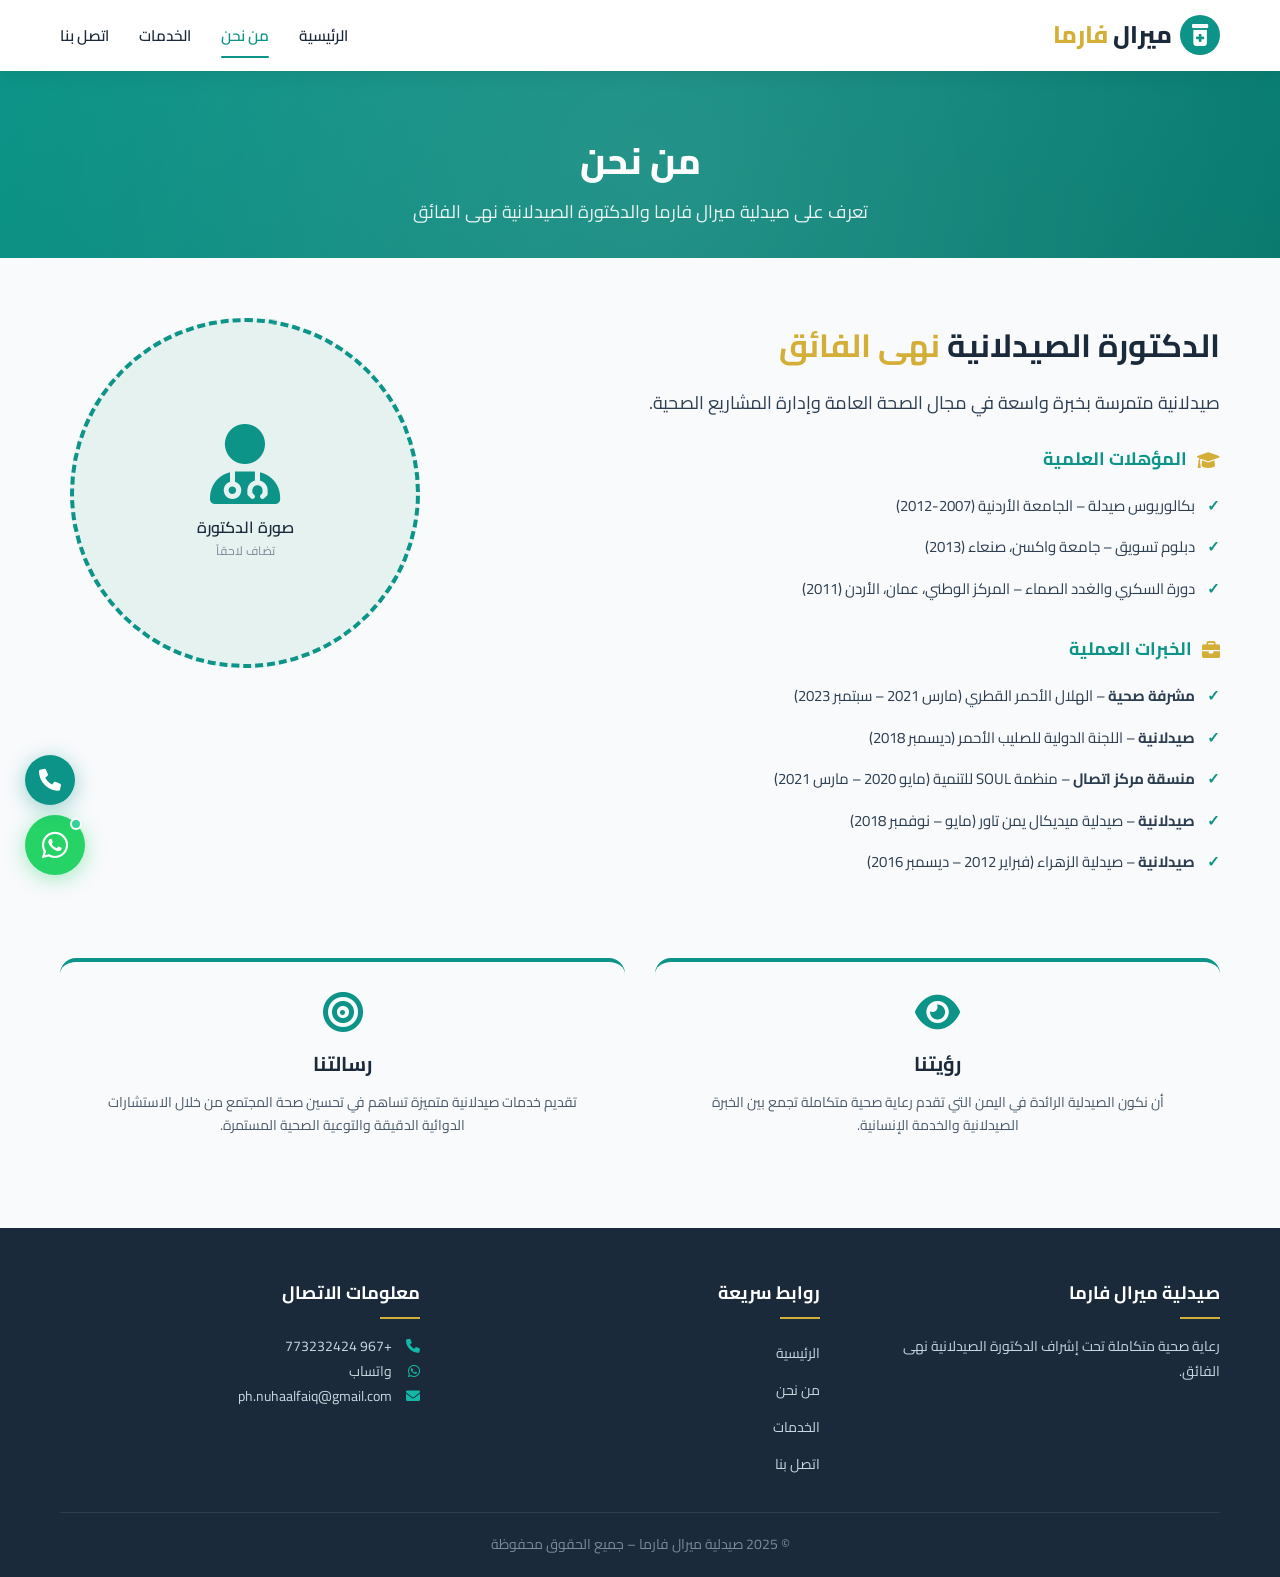
==== about.html @ c8fea5cb "Create about.html" ====
<!DOCTYPE html>
<html dir="rtl" lang="ar">
<head>
    <meta charset="UTF-8">
    <meta name="viewport" content="width=device-width, initial-scale=1.0">
    <title>صيدلية ميرال فارما | من نحن</title>
    <meta name="description" content="تعرف على الدكتورة الصيدلانية نهى الفائق وصيدلية ميرال فارما">
    <link href="https://fonts.googleapis.com/css2?family=Cairo:wght@400;500;600;700;800&display=swap" rel="stylesheet">
    <link rel="stylesheet" href="https://cdnjs.cloudflare.com/ajax/libs/font-awesome/6.0.0-beta3/css/all.min.css">
    <link rel="stylesheet" href="style.css">
</head>
<body>

    <nav class="navbar">
        <div class="container">
            <div class="nav-logo">
                <a href="index.html">
                    <span class="logo-icon"><i class="fas fa-prescription-bottle-medical"></i></span>
                    <span class="logo-text">ميرال <span class="gold">فارما</span></span>
                </a>
            </div>
            <ul class="nav-links">
                <li><a href="index.html">الرئيسية</a></li>
                <li><a href="about.html" class="active">من نحن</a></li>
                <li><a href="services.html">الخدمات</a></li>
                <li><a href="contact.html">اتصل بنا</a></li>
            </ul>
            <div class="hamburger">
                <span></span>
                <span></span>
                <span></span>
            </div>
        </div>
    </nav>

    <section class="page-header">
        <div class="container">
            <h1>من نحن</h1>
            <p>تعرف على صيدلية ميرال فارما والدكتورة الصيدلانية نهى الفائق</p>
        </div>
    </section>

    <section class="about-section">
        <div class="container">
            <div class="about-grid">
                <div class="about-text">
                    <h2>الدكتورة الصيدلانية <span class="gold">نهى الفائق</span></h2>
                    <p class="about-intro">صيدلانية متمرسة بخبرة واسعة في مجال الصحة العامة وإدارة المشاريع الصحية.</p>
                    
                    <div class="about-details">
                        <h3><i class="fas fa-graduation-cap"></i> المؤهلات العلمية</h3>
                        <ul>
                            <li>بكالوريوس صيدلة – الجامعة الأردنية (2007-2012)</li>
                            <li>دبلوم تسويق – جامعة واكسن، صنعاء (2013)</li>
                            <li>دورة السكري والغدد الصماء – المركز الوطني، عمان، الأردن (2011)</li>
                        </ul>
                    </div>

                    <div class="about-details">
                        <h3><i class="fas fa-briefcase"></i> الخبرات العملية</h3>
                        <ul>
                            <li><strong>مشرفة صحية</strong> – الهلال الأحمر القطري (مارس 2021 – سبتمبر 2023)</li>
                            <li><strong>صيدلانية</strong> – اللجنة الدولية للصليب الأحمر (ديسمبر 2018)</li>
                            <li><strong>منسقة مركز اتصال</strong> – منظمة SOUL للتنمية (مايو 2020 – مارس 2021)</li>
                            <li><strong>صيدلانية</strong> – صيدلية ميديكال يمن تاور (مايو – نوفمبر 2018)</li>
                            <li><strong>صيدلانية</strong> – صيدلية الزهراء (فبراير 2012 – ديسمبر 2016)</li>
                        </ul>
                    </div>
                </div>
                <div class="about-image">
                    <div class="doctor-placeholder large">
                        <i class="fas fa-user-md"></i>
                        <span>صورة الدكتورة</span>
                        <small>تضاف لاحقاً</small>
                    </div>
                </div>
            </div>

            <div class="vision-mission">
                <div class="vision-card">
                    <i class="fas fa-eye"></i>
                    <h3>رؤيتنا</h3>
                    <p>أن نكون الصيدلية الرائدة في اليمن التي تقدم رعاية صحية متكاملة تجمع بين الخبرة الصيدلانية والخدمة الإنسانية.</p>
                </div>
                <div class="vision-card">
                    <i class="fas fa-bullseye"></i>
                    <h3>رسالتنا</h3>
                    <p>تقديم خدمات صيدلانية متميزة تساهم في تحسين صحة المجتمع من خلال الاستشارات الدوائية الدقيقة والتوعية الصحية المستمرة.</p>
                </div>
            </div>
        </div>
    </section>

    <footer>
        <div class="container">
            <div class="footer-content">
                <div class="footer-section">
                    <h4>صيدلية ميرال فارما</h4>
                    <p>رعاية صحية متكاملة تحت إشراف الدكتورة الصيدلانية نهى الفائق.</p>
                </div>
                <div class="footer-section">
                    <h4>روابط سريعة</h4>
                    <ul>
                        <li><a href="index.html">الرئيسية</a></li>
                        <li><a href="about.html">من نحن</a></li>
                        <li><a href="services.html">الخدمات</a></li>
                        <li><a href="contact.html">اتصل بنا</a></li>
                    </ul>
                </div>
                <div class="footer-section">
                    <h4>معلومات الاتصال</h4>
                    <p><i class="fas fa-phone"></i> <a href="tel:+967773232424">+967 773232424</a></p>
                    <p><i class="fab fa-whatsapp"></i> <a href="https://wa.me/967773232424" target="_blank">واتساب</a></p>
                    <p><i class="fas fa-envelope"></i> <a href="mailto:ph.nuhaalfaiq@gmail.com">ph.nuhaalfaiq@gmail.com</a></p>
                </div>
            </div>
            <div class="footer-bottom">
                <p>&copy; 2025 صيدلية ميرال فارما – جميع الحقوق محفوظة</p>
            </div>
        </div>
    </footer>

    <a href="https://wa.me/967773232424" target="_blank" class="whatsapp-float" title="تواصل معنا عبر واتساب">
        <i class="fab fa-whatsapp"></i>
        <span class="online-dot"></span>
        <span class="tooltip">تواصل معنا الآن</span>
    </a>

    <a href="tel:+967773232424" class="call-float" title="اتصل بنا">
        <i class="fas fa-phone"></i>
    </a>

    <div class="quick-contact-bar">
        <div class="container">
            <a href="tel:+967773232424" class="quick-contact-btn call-btn">
                <i class="fas fa-phone"></i><span>اتصال</span>
            </a>
            <a href="https://wa.me/967773232424" target="_blank" class="quick-contact-btn whatsapp-btn">
                <i class="fab fa-whatsapp"></i><span>واتساب</span>
            </a>
            <a href="mailto:ph.nuhaalfaiq@gmail.com" class="quick-contact-btn email-btn">
                <i class="fas fa-envelope"></i><span>البريد</span>
            </a>
            <a href="https://maps.google.com/?q=شارع خولان، صنعاء، اليمن" target="_blank" class="quick-contact-btn">
                <i class="fas fa-map-marker-alt"></i><span>الموقع</span>
            </a>
        </div>
    </div>

    <script src="script.js"></script>
</body>
</html>
---- style.css ----
/* ========== RESET & BASE ========== */
* {
    margin: 0;
    padding: 0;
    box-sizing: border-box;
}

:root {
    --primary: #0d9488;
    --primary-dark: #0a7a6f;
    --primary-light: #14b8a6;
    --primary-bg: #e6f2ef;
    --accent: #d4af37;
    --accent-light: #f0d675;
    --dark: #1a2a3a;
    --dark-light: #2c3e50;
    --text: #1a2a3a;
    --text-muted: #4a5a6a;
    --text-light: #7a8a9a;
    --bg: #f8fafc;
    --white: #ffffff;
    --border: #ecf0f3;
    --whatsapp: #25d366;
}

body {
    font-family: 'Cairo', sans-serif;
    background: var(--bg);
    color: var(--text);
    line-height: 1.7;
    min-height: 100vh;
}

.container {
    max-width: 1200px;
    margin: 0 auto;
    padding: 0 20px;
}

.gold {
    color: var(--accent);
}

a {
    text-decoration: none;
    color: var(--primary);
    transition: all 0.3s;
}

a:hover {
    color: var(--primary-dark);
}

/* ========== NAVBAR ========== */
.navbar {
    background: var(--white);
    box-shadow: 0 2px 20px rgba(0, 0, 0, 0.08);
    position: sticky;
    top: 0;
    z-index: 1000;
    padding: 15px 0;
}

.navbar .container {
    display: flex;
    justify-content: space-between;
    align-items: center;
    flex-wrap: wrap;
}

.nav-logo a {
    font-size: 24px;
    font-weight: 800;
    color: var(--dark);
    display: flex;
    align-items: center;
    gap: 8px;
}

.nav-logo .logo-icon {
    width: 40px;
    height: 40px;
    background: var(--primary);
    color: var(--white);
    border-radius: 50%;
    display: flex;
    align-items: center;
    justify-content: center;
    font-size: 0.9em;
}

.nav-logo .gold {
    color: var(--accent);
}

.nav-links {
    list-style: none;
    display: flex;
    gap: 30px;
    align-items: center;
}

.nav-links a {
    font-weight: 600;
    color: var(--dark);
    padding: 8px 0;
    position: relative;
    transition: all 0.3s;
    font-size: 0.95em;
}

.nav-links a::after {
    content: '';
    position: absolute;
    bottom: 0;
    right: 0;
    width: 0;
    height: 2px;
    background: var(--primary);
    transition: all 0.3s;
    border-radius: 2px;
}

.nav-links a:hover::after,
.nav-links a.active::after {
    width: 100%;
}

.nav-links a.active,
.nav-links a:hover {
    color: var(--primary);
}

.hamburger {
    display: none;
    flex-direction: column;
    gap: 5px;
    cursor: pointer;
    padding: 5px;
}

.hamburger span {
    width: 28px;
    height: 3px;
    background: var(--dark);
    border-radius: 5px;
    transition: all 0.3s;
}

.hamburger:hover span {
    background: var(--primary);
}

/* ========== HERO ========== */
.hero {
    padding: 80px 0 60px;
    background: linear-gradient(135deg, #f8fafc 0%, #e6f2ef 50%, #f0fdf9 100%);
    position: relative;
    overflow: hidden;
}

.hero::before {
    content: '';
    position: absolute;
    top: -50%;
    left: -50%;
    width: 200%;
    height: 200%;
    background: radial-gradient(circle, rgba(13, 148, 136, 0.05) 0%, transparent 50%);
    animation: heroPulse 8s infinite;
}

@keyframes heroPulse {
    0%, 100% { transform: scale(1); opacity: 0.5; }
    50% { transform: scale(1.1); opacity: 0.8; }
}

.hero-content {
    display: grid;
    grid-template-columns: 1fr 1fr;
    gap: 50px;
    align-items: center;
    position: relative;
    z-index: 1;
}

.hero-text h1 {
    font-size: 42px;
    font-weight: 800;
    color: var(--dark);
    margin-bottom: 10px;
    line-height: 1.3;
}

.hero-text .subtitle {
    font-size: 20px;
    color: var(--dark-light);
    margin-bottom: 15px;
}

.hero-text .description {
    font-size: 16px;
    color: var(--text-muted);
    margin-bottom: 25px;
    line-height: 1.8;
}

.hero-buttons {
    display: flex;
    gap: 15px;
    flex-wrap: wrap;
}

.btn {
    display: inline-block;
    padding: 12px 32px;
    border-radius: 50px;
    font-weight: 600;
    font-size: 16px;
    transition: all 0.3s;
    border: none;
    cursor: pointer;
    font-family: 'Cairo', sans-serif;
}

.btn-primary {
    background: var(--primary);
    color: var(--white);
}

.btn-primary:hover {
    background: var(--primary-dark);
    transform: translateY(-2px);
    box-shadow: 0 8px 25px rgba(13, 148, 136, 0.35);
    color: var(--white);
}

.btn-secondary {
    background: transparent;
    color: var(--primary);
    border: 2px solid var(--primary);
}

.btn-secondary:hover {
    background: var(--primary);
    color: var(--white);
    transform: translateY(-2px);
}

.btn-whatsapp {
    background: var(--whatsapp);
    color: var(--white);
}

.btn-whatsapp:hover {
    background: #1eb954;
    transform: translateY(-2px);
    box-shadow: 0 8px 25px rgba(37, 211, 102, 0.35);
    color: var(--white);
}

/* ========== DOCTOR PLACEHOLDER ========== */
.doctor-placeholder {
    width: 300px;
    height: 300px;
    background: var(--primary-bg);
    border-radius: 50%;
    display: flex;
    flex-direction: column;
    align-items: center;
    justify-content: center;
    border: 4px dashed var(--primary);
    margin: 0 auto;
    transition: all 0.3s;
}

.doctor-placeholder:hover {
    transform: scale(1.02);
    box-shadow: 0 10px 40px rgba(13, 148, 136, 0.2);
}

.doctor-placeholder i {
    font-size: 80px;
    color: var(--primary);
    margin-bottom: 10px;
}

.doctor-placeholder span {
    font-weight: 600;
    color: var(--dark);
}

.doctor-placeholder small {
    color: var(--text-light);
    font-size: 12px;
}

.doctor-placeholder.large {
    width: 350px;
    height: 350px;
}

/* ========== FEATURES ========== */
.features {
    padding: 60px 0;
    background: var(--white);
}

.section-title {
    text-align: center;
    font-size: 32px;
    font-weight: 800;
    color: var(--dark);
    margin-bottom: 10px;
}

.section-subtitle {
    text-align: center;
    color: var(--text-muted);
    margin-bottom: 40px;
    font-size: 18px;
}

.features-grid {
    display: grid;
    grid-template-columns: repeat(4, 1fr);
    gap: 30px;
}

.feature-card {
    text-align: center;
    padding: 30px 20px;
    border-radius: 16px;
    background: var(--bg);
    transition: all 0.3s;
    border: 1px solid var(--border);
}

.feature-card:hover {
    transform: translateY(-5px);
    box-shadow: 0 8px 30px rgba(0, 0, 0, 0.08);
    border-color: var(--primary-light);
}

.feature-card i {
    font-size: 40px;
    color: var(--primary);
    margin-bottom: 15px;
    transition: all 0.3s;
}

.feature-card:hover i {
    transform: scale(1.1);
    color: var(--primary-dark);
}

.feature-card h3 {
    font-size: 18px;
    color: var(--dark);
    margin-bottom: 5px;
}

.feature-card p {
    font-size: 14px;
    color: var(--text-muted);
}

/* ========== PAGE HEADER ========== */
.page-header {
    padding: 60px 0 30px;
    background: linear-gradient(135deg, var(--primary) 0%, var(--primary-dark) 100%);
    color: var(--white);
    text-align: center;
    position: relative;
    overflow: hidden;
}

.page-header::before {
    content: '';
    position: absolute;
    top: -50%;
    left: -50%;
    width: 200%;
    height: 200%;
    background: radial-gradient(circle, rgba(255,255,255,0.1) 0%, transparent 50%);
}

.page-header h1 {
    font-size: 36px;
    font-weight: 800;
    position: relative;
}

.page-header p {
    font-size: 18px;
    opacity: 0.9;
    margin-top: 5px;
    position: relative;
}

/* ========== ABOUT PAGE ========== */
.about-section {
    padding: 60px 0;
}

.about-grid {
    display: grid;
    grid-template-columns: 2fr 1fr;
    gap: 50px;
    align-items: start;
}

.about-text h2 {
    font-size: 32px;
    margin-bottom: 15px;
    color: var(--dark);
}

.about-intro {
    font-size: 18px;
    color: var(--dark-light);
    margin-bottom: 25px;
    line-height: 1.8;
}

.about-details {
    margin-bottom: 25px;
}

.about-details h3 {
    font-size: 18px;
    color: var(--primary);
    margin-bottom: 10px;
    display: flex;
    align-items: center;
    gap: 10px;
}

.about-details h3 i {
    color: var(--accent);
}

.about-details ul {
    list-style: none;
    padding: 0;
}

.about-details ul li {
    padding: 8px 0;
    padding-right: 25px;
    position: relative;
    color: var(--dark-light);
    font-size: 15px;
}

.about-details ul li::before {
    content: "✓";
    position: absolute;
    right: 0;
    color: var(--primary);
    font-weight: 700;
}

.vision-mission {
    display: grid;
    grid-template-columns: 1fr 1fr;
    gap: 30px;
    margin-top: 50px;
}

.vision-card {
    padding: 30px;
    background: var(--bg);
    border-radius: 16px;
    text-align: center;
    border-top: 4px solid var(--primary);
    transition: all 0.3s;
}

.vision-card:hover {
    transform: translateY(-5px);
    box-shadow: 0 10px 30px rgba(0,0,0,0.08);
}

.vision-card i {
    font-size: 40px;
    color: var(--primary);
    margin-bottom: 15px;
}

.vision-card h3 {
    font-size: 20px;
    margin-bottom: 10px;
    color: var(--dark);
}

.vision-card p {
    color: var(--text-muted);
    font-size: 14px;
}

/* ========== SERVICES PAGE ========== */
.services-section {
    padding: 60px 0;
}

.services-grid {
    display: grid;
    grid-template-columns: repeat(3, 1fr);
    gap: 30px;
}

.service-card {
    background: var(--white);
    border-radius: 16px;
    padding: 35px 25px;
    text-align: center;
    box-shadow: 0 2px 15px rgba(0, 0, 0, 0.06);
    transition: all 0.3s;
    border: 1px solid var(--border);
}

.service-card:hover {
    transform: translateY(-5px);
    box-shadow: 0 12px 40px rgba(13, 148, 136, 0.12);
    border-color: var(--primary-light);
}

.service-icon {
    width: 80px;
    height: 80px;
    background: var(--primary-bg);
    border-radius: 50%;
    display: flex;
    align-items: center;
    justify-content: center;
    margin: 0 auto 20px;
    transition: all 0.3s;
}

.service-card:hover .service-icon {
    background: var(--primary);
}

.service-icon i {
    font-size: 35px;
    color: var(--primary);
    transition: all 0.3s;
}

.service-card:hover .service-icon i {
    color: var(--white);
}

.service-card h3 {
    font-size: 18px;
    margin-bottom: 10px;
    color: var(--dark);
}

.service-card p {
    color: var(--text-muted);
    font-size: 14px;
    line-height: 1.7;
}

/* ========== TESTIMONIALS ========== */
.testimonials {
    padding: 60px 0;
    background: var(--white);
}

.testimonials-grid {
    display: grid;
    grid-template-columns: repeat(auto-fit, minmax(280px, 1fr));
    gap: 25px;
}

.testimonial-card {
    background: var(--bg);
    padding: 25px;
    border-radius: 16px;
    text-align: center;
    border-top: 4px solid var(--accent);
    transition: all 0.3s;
}

.testimonial-card:hover {
    transform: translateY(-5px);
    box-shadow: 0 10px 30px rgba(0,0,0,0.08);
}

.testimonial-card i {
    font-size: 30px;
    color: var(--accent);
    margin-bottom: 10px;
}

.testimonial-card p {
    color: var(--text-muted);
    margin-bottom: 15px;
    font-size: 14px;
    line-height: 1.7;
}

.testimonial-card strong {
    color: var(--dark);
}

.stars {
    color: var(--accent);
    margin-top: 5px;
    font-size: 14px;
}

/* ========== FAQ ========== */
.faq {
    padding: 60px 0;
    background: var(--bg);
}

.faq-list {
    max-width: 800px;
    margin: 0 auto;
}

.faq-list details {
    background: var(--white);
    border-radius: 10px;
    padding: 15px 20px;
    margin-bottom: 10px;
    cursor: pointer;
    transition: all 0.3s;
    border: 1px solid var(--border);
}

.faq-list details:hover {
    border-color: var(--primary-light);
    box-shadow: 0 5px 20px rgba(0,0,0,0.06);
}

.faq-list summary {
    font-weight: 600;
    color: var(--dark);
    list-style: none;
    position: relative;
    padding-left: 30px;
}

.faq-list summary::before {
    content: '+';
    position: absolute;
    left: 0;
    top: 50%;
    transform: translateY(-50%);
    color: var(--primary);
    font-size: 20px;
    font-weight: bold;
}

.faq-list details[open] summary::before {
    content: '−';
}

.faq-list details p {
    color: var(--text-muted);
    margin-top: 10px;
    font-size: 14px;
    line-height: 1.7;
}

/* ========== MAP ========== */
.map-section {
    padding: 60px 0;
    background: var(--white);
}

.map-container {
    border-radius: 16px;
    overflow: hidden;
    box-shadow: 0 10px 30px rgba(0,0,0,0.1);
}

.map-container iframe {
    display: block;
    width: 100%;
    height: 400px;
    border: 0;
}

/* ========== CONTACT PAGE ========== */
.contact-section {
    padding: 60px 0;
}

.contact-grid {
    display: grid;
    grid-template-columns: 1fr 1fr;
    gap: 50px;
}

.contact-info h2 {
    font-size: 28px;
    margin-bottom: 25px;
    color: var(--dark);
}

.contact-item {
    display: flex;
    align-items: flex-start;
    gap: 18px;
    padding: 15px 0;
    border-bottom: 1px solid var(--border);
    transition: all 0.3s;
}

.contact-item:hover {
    padding-right: 10px;
    border-bottom-color: var(--primary-light);
}

.contact-item i {
    font-size: 22px;
    color: var(--primary);
    width: 40px;
    text-align: center;
    margin-top: 3px;
}

.contact-item.whatsapp-item i {
    color: var(--whatsapp);
}

.contact-item h4 {
    font-size: 15px;
    color: var(--dark);
}

.contact-item p,
.contact-item a {
    color: var(--text-muted);
    font-size: 14px;
}

.contact-item a:hover {
    color: var(--primary);
}

.contact-form {
    background: var(--bg);
    padding: 35px;
    border-radius: 16px;
    border: 1px solid var(--border);
}

.contact-form h2 {
    font-size: 24px;
    margin-bottom: 20px;
    color: var(--dark);
    text-align: center;
}

.form-group {
    margin-bottom: 18px;
}

.form-group label {
    display: block;
    font-weight: 600;
    margin-bottom: 5px;
    color: var(--dark);
    font-size: 14px;
}

.form-group input,
.form-group textarea {
    width: 100%;
    padding: 12px 16px;
    border: 2px solid var(--border);
    border-radius: 10px;
    font-family: 'Cairo', sans-serif;
    font-size: 15px;
    transition: all 0.3s;
    background: var(--white);
}

.form-group input:focus,
.form-group textarea:focus {
    border-color: var(--primary);
    outline: none;
    box-shadow: 0 0 0 4px rgba(13, 148, 136, 0.1);
}

.form-message {
    margin-top: 15px;
    padding: 12px 18px;
    border-radius: 10px;
    display: none;
}

.form-message.success {
    display: block;
    background: #d4edda;
    color: #155724;
    border: 1px solid #c3e6cb;
}

.form-message.error {
    display: block;
    background: #f8d7da;
    color: #721c24;
    border: 1px solid #f5c6cb;
}

.form-message.info {
    display: block;
    background: #d1ecf1;
    color: #0c5460;
    border: 1px solid #bee5eb;
}

/* ========== FOOTER ========== */
footer {
    background: var(--dark);
    color: #c8d6e0;
    padding: 50px 0 20px;
}

.footer-content {
    display: grid;
    grid-template-columns: repeat(3, 1fr);
    gap: 40px;
    padding-bottom: 30px;
    border-bottom: 1px solid var(--dark-light);
}

.footer-section h4 {
    color: var(--white);
    font-size: 18px;
    margin-bottom: 15px;
    position: relative;
    padding-bottom: 10px;
}

.footer-section h4::after {
    content: '';
    position: absolute;
    bottom: 0;
    right: 0;
    width: 40px;
    height: 2px;
    background: var(--accent);
}

.footer-section p {
    font-size: 14px;
    line-height: 1.8;
    color: #c8d6e0;
}

.footer-section ul {
    list-style: none;
    padding: 0;
}

.footer-section ul li {
    padding: 5px 0;
}

.footer-section ul li a {
    color: #c8d6e0;
    font-size: 14px;
    transition: all 0.3s;
}

.footer-section ul li a:hover {
    color: var(--primary-light);
    padding-right: 5px;
}

.footer-section p i {
    width: 25px;
    color: var(--primary-light);
}

.footer-section p a {
    color: #c8d6e0;
}

.footer-section p a:hover {
    color: var(--primary-light);
}

.footer-bottom {
    text-align: center;
    padding-top: 20px;
    font-size: 14px;
    color: var(--text-light);
}

/* ========== FLOATING BUTTONS ========== */
.whatsapp-float {
    position: fixed;
    bottom: 25px;
    left: 25px;
    width: 60px;
    height: 60px;
    background: var(--whatsapp);
    color: var(--white);
    border-radius: 50%;
    display: flex;
    align-items: center;
    justify-content: center;
    font-size: 30px;
    box-shadow: 0 4px 20px rgba(37, 211, 102, 0.4);
    z-index: 999;
    transition: all 0.3s;
    animation: whatsappPulse 2s infinite;
    text-decoration: none;
}

.whatsapp-float:hover {
    transform: scale(1.1);
    box-shadow: 0 8px 30px rgba(37, 211, 102, 0.6);
    color: var(--white);
}

@keyframes whatsappPulse {
    0%, 100% {
        box-shadow: 0 4px 20px rgba(37, 211, 102, 0.4);
    }
    50% {
        box-shadow: 0 4px 40px rgba(37, 211, 102, 0.7);
    }
}

.whatsapp-float .online-dot {
    position: absolute;
    top: 3px;
    right: 3px;
    width: 12px;
    height: 12px;
    background: #34d399;
    border-radius: 50%;
    border: 2px solid var(--white);
    animation: blink 1.5s infinite;
}

@keyframes blink {
    0%, 100% { opacity: 1; }
    50% { opacity: 0.3; }
}

.whatsapp-float .tooltip {
    position: absolute;
    right: 70px;
    bottom: 10px;
    background: var(--dark);
    color: var(--white);
    padding: 8px 15px;
    border-radius: 20px;
    font-size: 13px;
    white-space: nowrap;
    opacity: 0;
    visibility: hidden;
    transition: all 0.3s;
    font-family: 'Cairo', sans-serif;
}

.whatsapp-float:hover .tooltip {
    opacity: 1;
    visibility: visible;
    right: 75px;
}

.call-float {
    position: fixed;
    bottom: 95px;
    left: 25px;
    width: 50px;
    height: 50px;
    background: var(--primary);
    color: var(--white);
    border-radius: 50%;
    display: flex;
    align-items: center;
    justify-content: center;
    font-size: 22px;
    box-shadow: 0 4px 20px rgba(13, 148, 136, 0.4);
    z-index: 999;
    transition: all 0.3s;
    text-decoration: none;
}

.call-float:hover {
    transform: scale(1.1);
    box-shadow: 0 8px 30px rgba(13, 148, 136, 0.6);
    color: var(--white);
}

/* ========== QUICK CONTACT BAR ========== */
.quick-contact-bar {
    position: fixed;
    bottom: 0;
    left: 0;
    right: 0;
    background: var(--white);
    box-shadow: 0 -2px 20px rgba(0,0,0,0.1);
    z-index: 998;
    display: none;
    padding: 10px 0;
}

.quick-contact-bar .container {
    display: flex;
    justify-content: space-around;
    align-items: center;
    gap: 10px;
}

.quick-contact-btn {
    display: flex;
    flex-direction: column;
    align-items: center;
    gap: 3px;
    font-size: 11px;
    color: var(--text-muted);
    transition: all 0.3s;
    padding: 5px 10px;
    border-radius: 10px;
    text-decoration: none;
}

.quick-contact-btn i {
    font-size: 22px;
}

.quick-contact-btn:hover {
    color: var(--primary);
    background: var(--primary-bg);
}

.quick-contact-btn.whatsapp-btn i {
    color: var(--whatsapp);
}

.quick-contact-btn.call-btn i {
    color: var(--primary);
}

.quick-contact-btn.email-btn i {
    color: var(--accent);
}

/* ========== RESPONSIVE ========== */
@media (max-width: 992px) {
    .hero-content {
        grid-template-columns: 1fr;
        text-align: center;
    }
    .hero-buttons {
        justify-content: center;
    }
    .features-grid {
        grid-template-columns: repeat(2, 1fr);
    }
    .services-grid {
        grid-template-columns: repeat(2, 1fr);
    }
    .contact-grid {
        grid-template-columns: 1fr;
    }
    .about-grid {
        grid-template-columns: 1fr;
    }
    .vision-mission {
        grid-template-columns: 1fr;
    }
    .footer-content {
        grid-template-columns: 1fr 1fr;
    }
}

@media (max-width: 768px) {
    .nav-links {
        display: none;
        flex-direction: column;
        width: 100%;
        padding: 20px 0;
        gap: 15px;
        text-align: center;
    }
    .nav-links.open {
        display: flex;
    }
    .hamburger {
        display: flex;
    }
    .hero-text h1 {
        font-size: 30px;
    }
    .hero-text .subtitle {
        font-size: 18px;
    }
    .features-grid {
        grid-template-columns: 1fr 1fr;
    }
    .services-grid {
        grid-template-columns: 1fr;
    }
    .footer-content {
        grid-template-columns: 1fr;
    }
    .doctor-placeholder {
        width: 200px;
        height: 200px;
    }
    .doctor-placeholder i {
        font-size: 50px;
    }
    .doctor-placeholder.large {
        width: 250px;
        height: 250px;
    }
    
    .quick-contact-bar {
        display: block;
    }
    
    .whatsapp-float {
        bottom: 80px;
        left: 15px;
        width: 50px;
        height: 50px;
        font-size: 25px;
    }
    
    .call-float {
        display: none;
    }
    
    body {
        padding-bottom: 60px;
    }
    
    footer {
        margin-bottom: 60px;
    }
}

@media (max-width: 480px) {
    .features-grid {
        grid-template-columns: 1fr;
    }
    .hero-text h1 {
        font-size: 26px;
    }
    .page-header h1 {
        font-size: 28px;
    }
    .contact-form {
        padding: 20px;
    }
    .btn {
        padding: 10px 25px;
        font-size: 14px;
    }
}
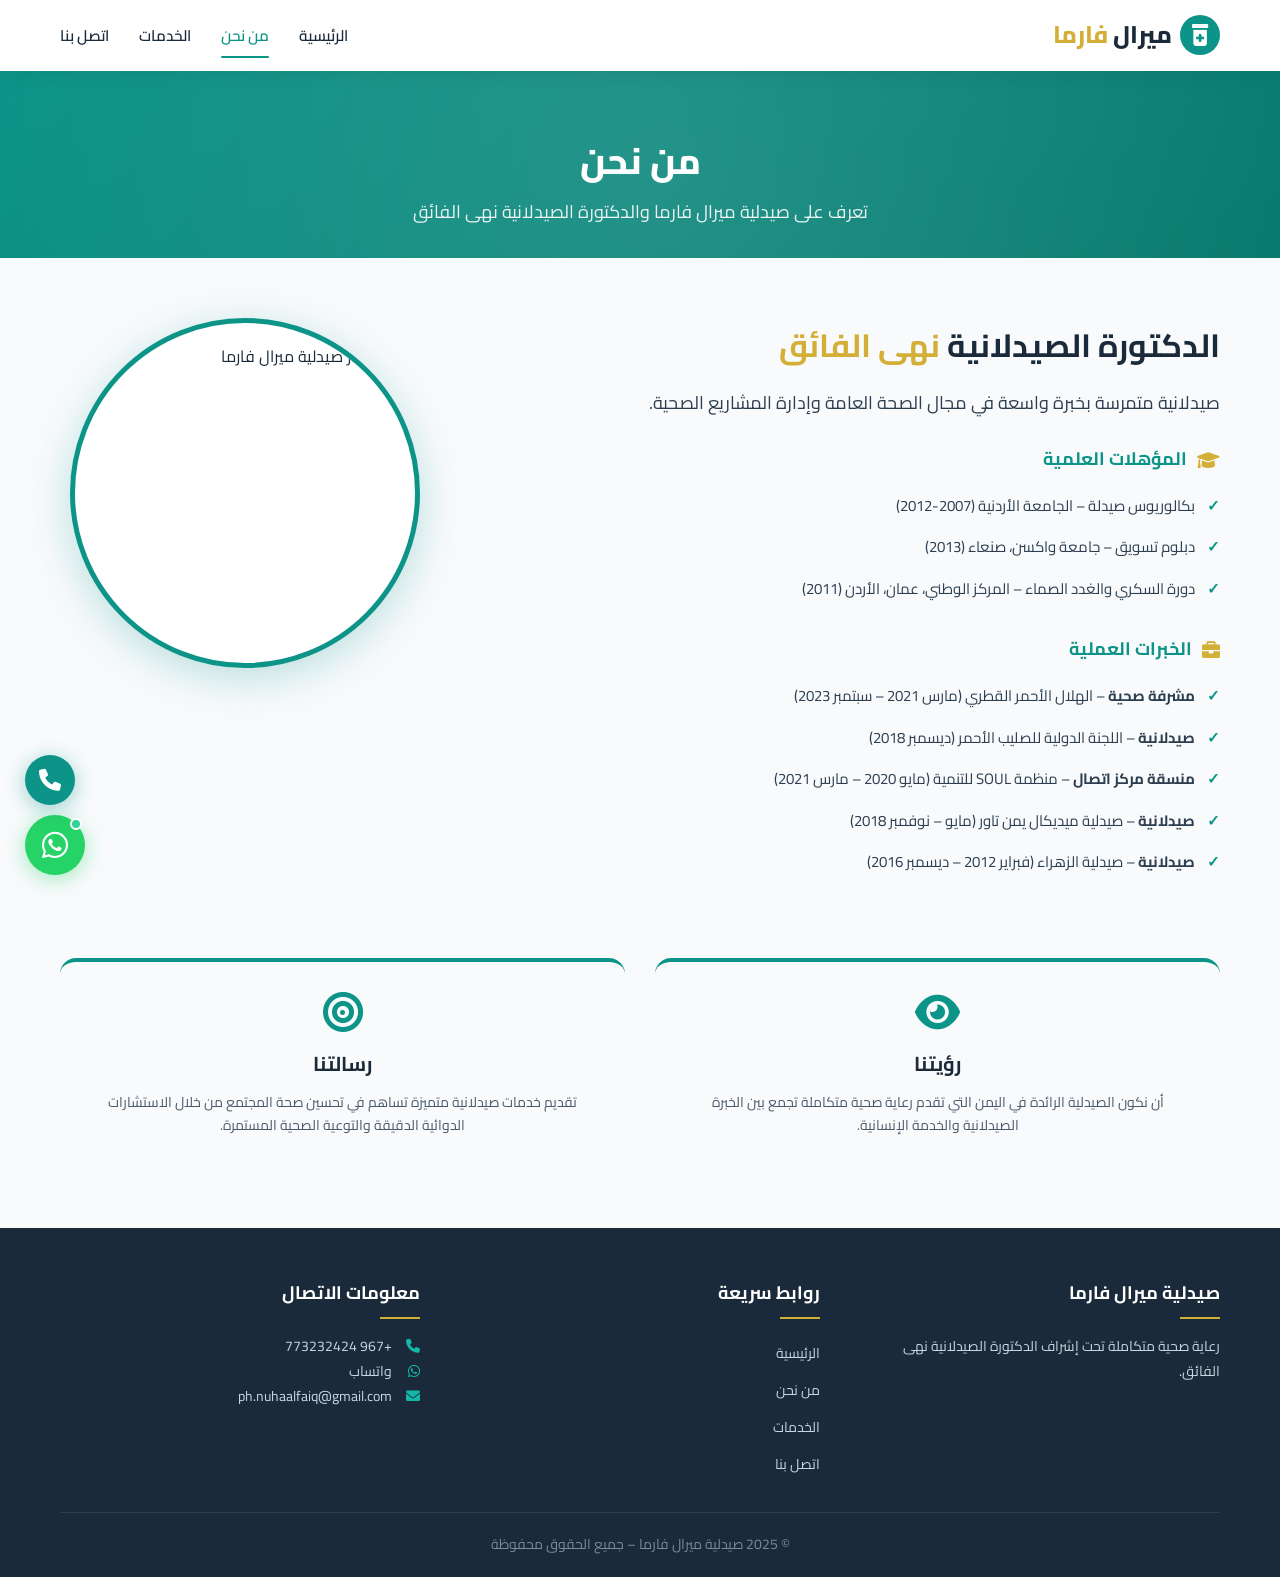
==== commit 232100ce: "Replace doctor placeholder with pharmacy logo" ====
--- a/about.html
+++ b/about.html
@@ -68,10 +68,8 @@
                     </div>
                 </div>
                 <div class="about-image">
-                    <div class="doctor-placeholder large">
-                        <i class="fas fa-user-md"></i>
-                        <span>صورة الدكتورة</span>
-                        <small>تضاف لاحقاً</small>
+                    <div class="logo-image-container large">
+                        <img src="logo.jpg" alt="شعار صيدلية ميرال فارما" class="pharmacy-logo">
                     </div>
                 </div>
             </div>
@@ -141,7 +139,7 @@
             <a href="mailto:ph.nuhaalfaiq@gmail.com" class="quick-contact-btn email-btn">
                 <i class="fas fa-envelope"></i><span>البريد</span>
             </a>
-            <a href="https://maps.google.com/?q=شارع خولان، صنعاء، اليمن" target="_blank" class="quick-contact-btn">
+            <a href="https://maps.app.goo.gl/VtVeMkRMV4pS2iDm8" target="_blank" class="quick-contact-btn">
                 <i class="fas fa-map-marker-alt"></i><span>الموقع</span>
             </a>
         </div>
--- a/style.css
+++ b/style.css
@@ -1166,3 +1166,48 @@
         font-size: 14px;
     }
 }
+/* ========== PHARMACY LOGO IMAGE ========== */
+.logo-image-container {
+    width: 300px;
+    height: 300px;
+    border-radius: 50%;
+    overflow: hidden;
+    display: flex;
+    align-items: center;
+    justify-content: center;
+    margin: 0 auto;
+    background: var(--white);
+    border: 5px solid var(--primary);
+    box-shadow: 0 10px 40px rgba(13, 148, 136, 0.25);
+    transition: all 0.3s;
+}
+
+.logo-image-container:hover {
+    transform: scale(1.03);
+    box-shadow: 0 15px 50px rgba(13, 148, 136, 0.4);
+    border-color: var(--accent);
+}
+
+.logo-image-container.large {
+    width: 350px;
+    height: 350px;
+}
+
+.pharmacy-logo {
+    width: 100%;
+    height: 100%;
+    object-fit: contain;
+    padding: 20px;
+}
+
+@media (max-width: 768px) {
+    .logo-image-container {
+        width: 200px;
+        height: 200px;
+    }
+    
+    .logo-image-container.large {
+        width: 250px;
+        height: 250px;
+    }
+}
